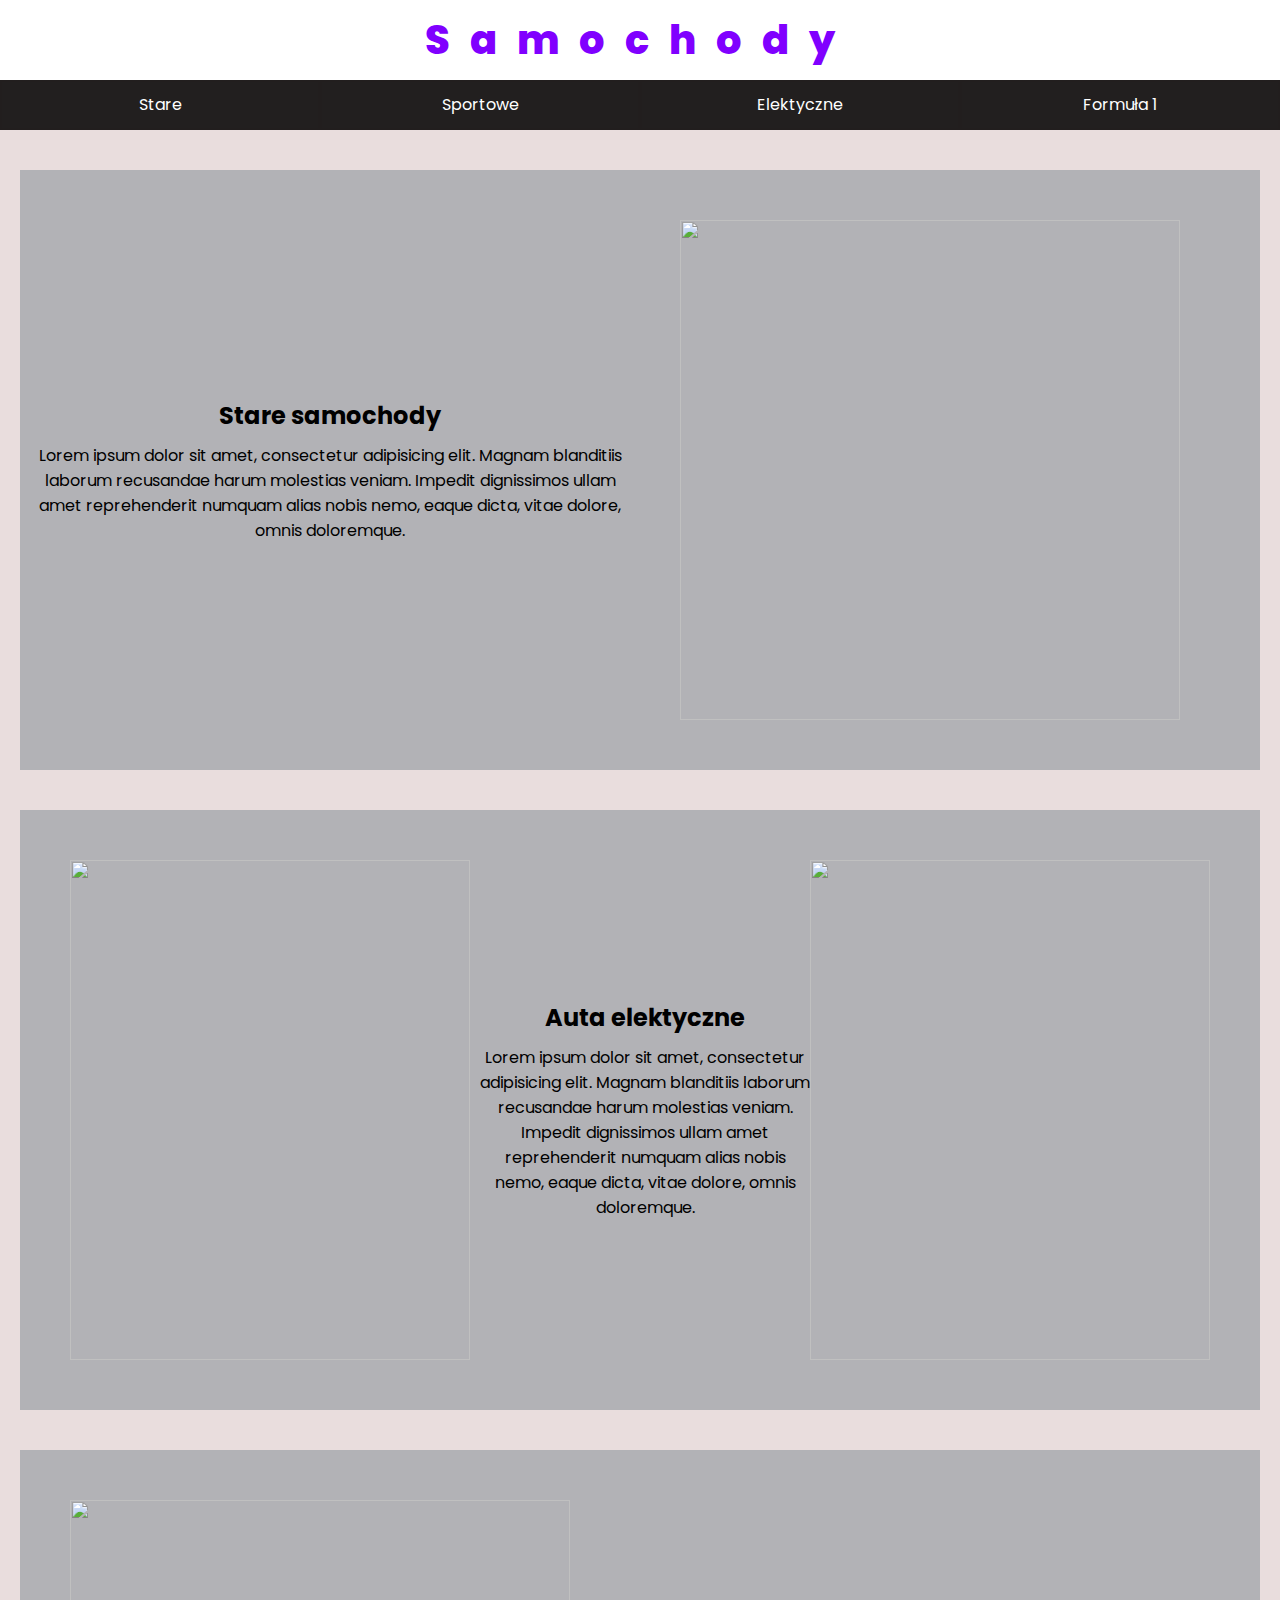
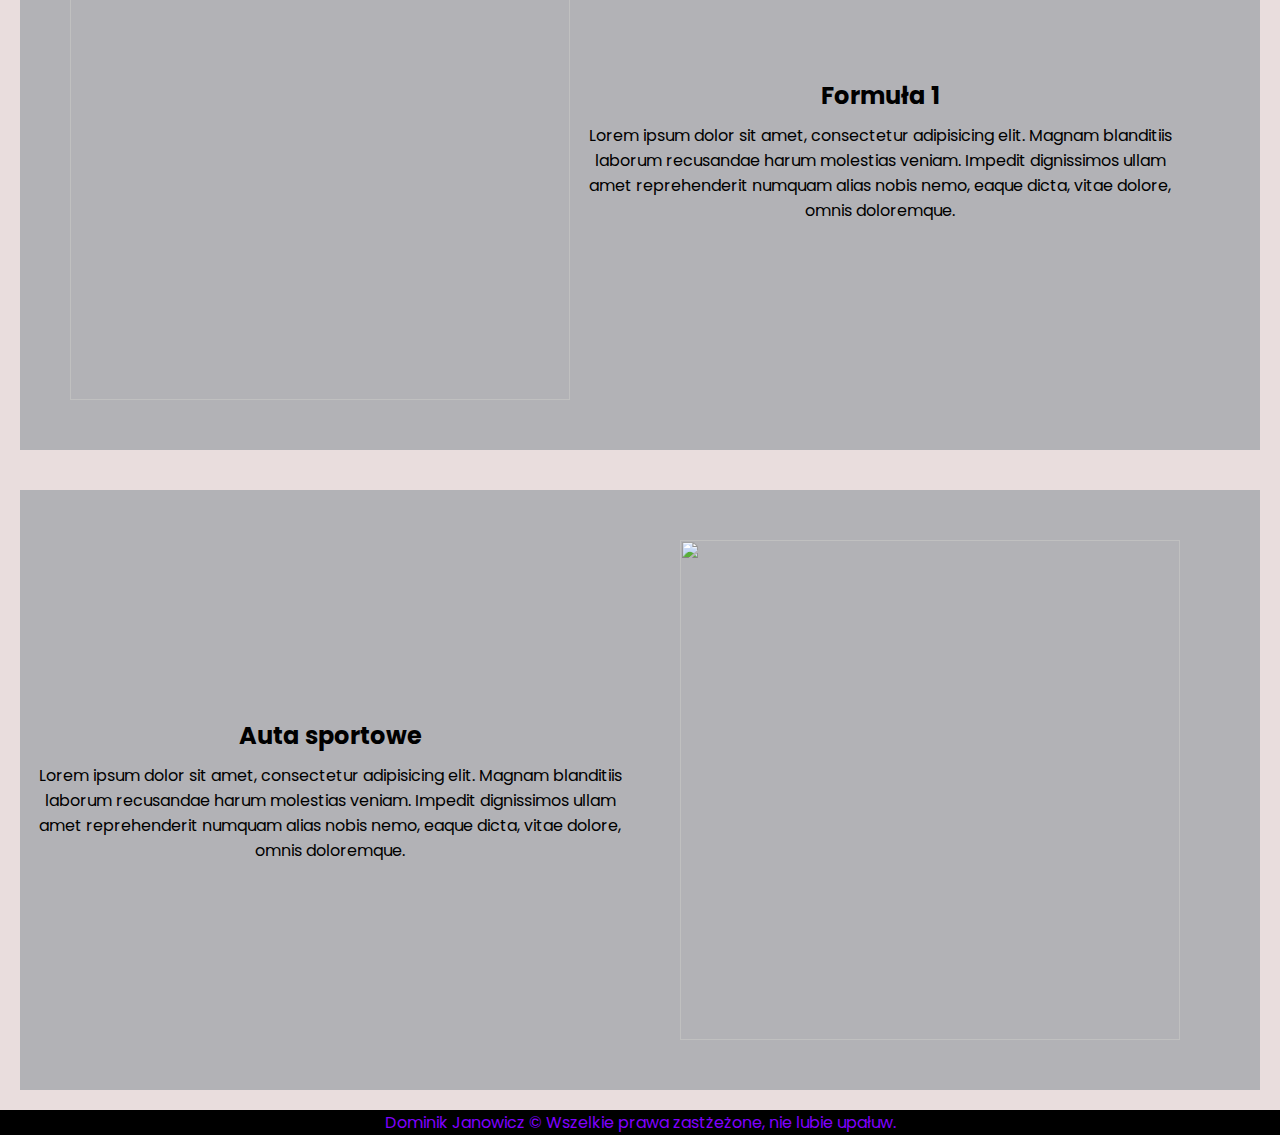
==== index.html @ 83e420d2 "Add files via upload" ====
<!DOCTYPE html>
<html lang="en">
<head>
  <meta charset="UTF-8">
  <meta name="viewport" content="width=device-width, initial-scale=1.0">
  <title>Document</title>
<link rel="stylesheet" href="style.css">

</head>
<body>
  <label>
    <input type="checkbox">
    <div class="toggle">
      <div class="top_line common"></div>
      <div class="middle_line common"></div>
      <div class="bottom_line common"></div>
    </div>
    <div class="slide">
<h1>MENU</h1>
<ul>
  <li><a href="cars/old.html">Stare</a></li>
  <li><a href="cars/fintess.html">Sportowe</a></li>
  <li><a href="cars/eletric.html">Elektryczne</a></li>
  <li><a href="cars/formula.html">Formuła 1</a></li>
  
</ul>

    </div>
  </label>

  <div class="topheader"><h2 id="header">Samochody</h2></div>
<div class="menu2">
<a href="cars/old.html"><div class="nav">Stare</div></a>
<a href="cars/fintess.html"><div class="nav">Sportowe</div></a>
<a href="cars/eletric.html"><div class="nav">Elektyczne</div></a>
<a href="cars/formula.html"><div class="nav">Formuła 1</div></a>
</div>

<div class="margin"></div>

<div class="container">
  <div class="title">
    <h2>Stare samochody</h2>
    <p>Lorem ipsum dolor sit amet, consectetur adipisicing elit. Magnam blanditiis laborum recusandae harum molestias veniam. Impedit dignissimos ullam amet reprehenderit numquam alias nobis nemo, eaque dicta, vitae dolore, omnis doloremque.</p>
  </div>
  <div class="img"><img src="https://images.pexels.com/photos/16989684/pexels-photo-16989684/free-photo-of-pojazd-klasyczny-retro-parking.jpeg?auto=compress&cs=tinysrgb&w=1260&h=750&dpr=1" alt="" width="500px" height="500px"></div>
</div>

<div class="margin"></div>

<div class="container">
  <div class="img2"><img src="https://images.pexels.com/photos/1592384/pexels-photo-1592384.jpeg?auto=compress&cs=tinysrgb&w=400" alt="" width="400px" height="500px"></div>
  <div class="title2">
  <h2>Auta elektyczne</h2>
    <p>Lorem ipsum dolor sit amet, consectetur adipisicing elit. Magnam blanditiis laborum recusandae harum molestias veniam. Impedit dignissimos ullam amet reprehenderit numquam alias nobis nemo, eaque dicta, vitae dolore, omnis doloremque.</p>
    </div>
    <div class="img3"><img src="c:\Users\Dominik\Desktop\www\cars\pexels-max-avans-5075065 (1).jpg" alt="" width="400px" height="500px"></div>

</div>

<div class="margin"></div>
<div class="container">
  <div class="img"><img src="c:\Users\Dominik\Desktop\www\cars\pexels-chris-peeters-12795.jpg" alt="" width="500px" height="500px"></div>
  
  <div class="title">
    <h2>Formuła 1</h2>
    <p>Lorem ipsum dolor sit amet, consectetur adipisicing elit. Magnam blanditiis laborum recusandae harum molestias veniam. Impedit dignissimos ullam amet reprehenderit numquam alias nobis nemo, eaque dicta, vitae dolore, omnis doloremque.</p>
  </div>
  </div>

<div class="margin"></div>
<div class="container">
  <div class="title">
    <h2>Auta sportowe</h2>
    <p>Lorem ipsum dolor sit amet, consectetur adipisicing elit. Magnam blanditiis laborum recusandae harum molestias veniam. Impedit dignissimos ullam amet reprehenderit numquam alias nobis nemo, eaque dicta, vitae dolore, omnis doloremque.</p>
  </div>
  <div class="img"><img src="c:\Users\Dominik\Desktop\www\cars\pexels-adrian-newell-7537128.jpg" alt="" width="500px" height="500px"></div>
</div>
<footer>
<div id="footer">
  Dominik Janowicz &copy; Wszelkie prawa zastżeżone, nie lubie upałuw.
  </div>
  </footer>


  
 



</body>
</html>
---- style.css ----
@import url('https://fonts.googleapis.com/css2?family=Poppins:ital,wght@0,100;0,200;0,300;0,400;0,500;0,600;0,700;0,800;0,900;1,100;1,200;1,300;1,400;1,500;1,600;1,700;1,800;1,900&display=swap');

* {
margin:0 ;
padding:0;
box-sizing: border-box;
font-family: "Poppins", sans-serif;
}

body{

background-color: rgb(233, 221, 221);
width: 1280px !important;
}
.slide{

height: 100%;
width: 180px;
position:fixed;
background-color: #fff;
transition: 0.5s ease;
transform: translateX(-180px);
}

h1{

color:#8000ff;
font-weight: 800;
text-align: right;
padding: 10px 30px;
pointer-events: none;
}
ul li{

list-style-type:none;
margin-left:10px;

}

ul li a {

    color:#8000ff;
    font-weight: 500;
    padding:5px 0;
    display:block;
    text-decoration: none;
    transition: 0.2s ease-out;

}
ul li:hover a {

color:#fff;
background-color:#8000ff ;

}

input {

display:none;
visibility: hidden;
-webkit-appearance: none;

}
.toggle{

position: fixed;
height:30px;
width: 30px;
z-index: 1;
background-color: #fff;
cursor:pointer;
border-radius:2px;
top:20px;
left:15px;
box-shadow: 0 0 10px rgb(66, 64, 64);
}
.toggle .common{

position:absolute;
height:2px;
width: 20px;
background-color:#8000ff; 
border-radius:50px;
transition: 0.3s ease;
}

.toggle .top_line{

top:30%;
left:15%;
transform: translate(-50% -50%);
}
.toggle .middle_line{

    top:50%;
    left:15%;
    transform: translate(-50% -50%);
    }
    .toggle .bottom_line{

        top:70%;
        left:15%;
        transform: translate(-50% -50%);
        }
input:checked ~ .toggle .top_line{

left:2px;
top:14px;
width:25px;
transform: rotate(45deg);

}     
input:checked ~ .toggle .bottom_line{

    left:2px;
    top:14px;
    width:25px;
    transform: rotate(-45deg);
    
     }  
     input:checked ~ .toggle .middle_line{

       opacity: 0;
    transform: translateX(20px);
     }
input:checked ~ .slide{

transform: translateX(0);
box-shadow: 0 0 15px rgba(0,0,0,0.5);
}
































#header {

    color:#8000ff;
    font-weight: 800;
    text-align: center;
   padding: 10px;
    pointer-events: none;
    letter-spacing:20px;
    font-size:40px;
    
    }
.topheader{

    background-color: white;
 
}

.menu2{
    background-color: rgb(34, 31, 31);
display: flex;
position: sticky;

top:0;

}
.menu2 a {
    
    text-decoration: none;
    color:#fff
    }


.nav{
    
    
    
width: 320px;
text-align: center;
height: 50px;
align-items: center;
justify-content: center;
border: 2px solid rgb(34, 30, 30) ;
padding: 10px;

}


.nav:hover{

    background-color:#8000ff;
cursor: pointer;
}
.margin{

margin-top: 40px;


}

.container{

display: flex;
background-color: #b2b2b6;
width:1240px;
height: 600px;

margin:20px;
}

.title{

margin-left:10px;
display: flex;
flex-direction: column;
align-items: center;
justify-content: center;
width: 600px;
height: 600px;
text-align: center;
}

.title > h2 {

margin-bottom:10px;

}

.img{


display: flex;
justify-content: center;
align-items: center;
margin-left:50px;

}
.title2{

    margin-left:10px;
    display: flex;
    flex-direction: column;
    align-items: center;
    justify-content: center;
    width: 400px;
    height: 600px;
    text-align: center;
    }

    .title2 > h2 {

        margin-bottom:10px;
        
        }

        .img2{


            display: flex;
            justify-content: center;
            align-items: center;
            margin-left:50px;
            
            }
            .img3{


                display: flex;
                justify-content: center;
                align-items: center;
                margin-right:50px;
                
                }

#footer{

text-align: center;
color: #8000ff;
background: black ;
}

















@media (min-width:320px) {
.toggle{
    display: none;

}
}

@media (max-width:320px) {
    .toggle{
  
        top:0px;
    left:5px;
    }
    #header{

      
        font-size:20px;
      padding:0;
      letter-spacing: 0;
     
      
}
.topheader{

width: 320px;

}
.menu2{

display:none;
background: red;
}
.container{

    width: 320px;
    margin:0;
    padding:0;
    display:flex;
    flex-direction:column;
    height: 900px;
    justify-content:center;
    align-items:center;
}
.title{
    overflow-wrap:break-word;
    width: 320px;
    height: 300px;
    padding:0;
    margin-bottom: 0px;
    margin-left:0px;
}
.title2{
    overflow-wrap:break-word;
padding:0;

    width: 320px;
    height: 300px;
    margin-left:0px;
}
.img{
   
    margin-left:0;
    margin-top:0px;
}
.img2{
   
    margin-left:0
}
.img3{
   
    margin-right:0
}
img{

width: 250px;
height:300px;
display: flex;
justify-content: center;
align-items: center;
}
#footer{

width: 320px;

}
body{

width: 320px !important;

}

}
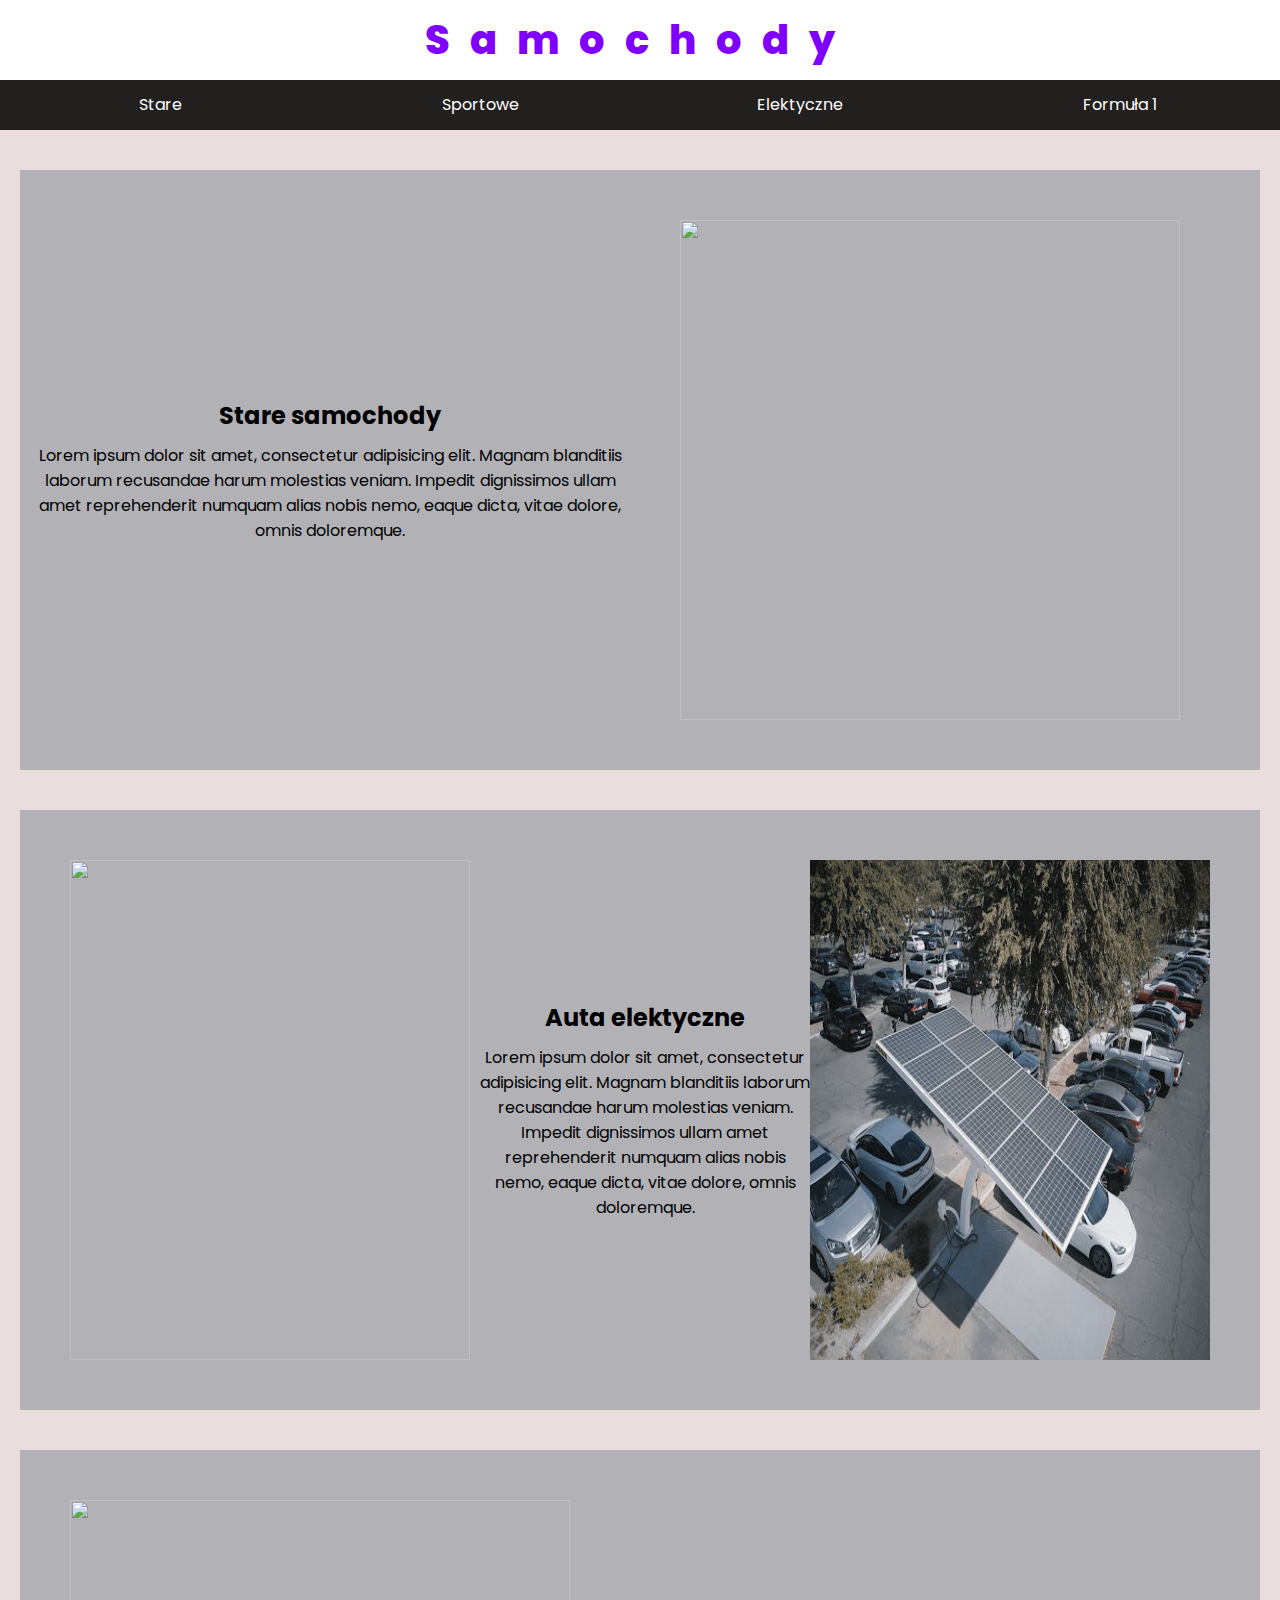
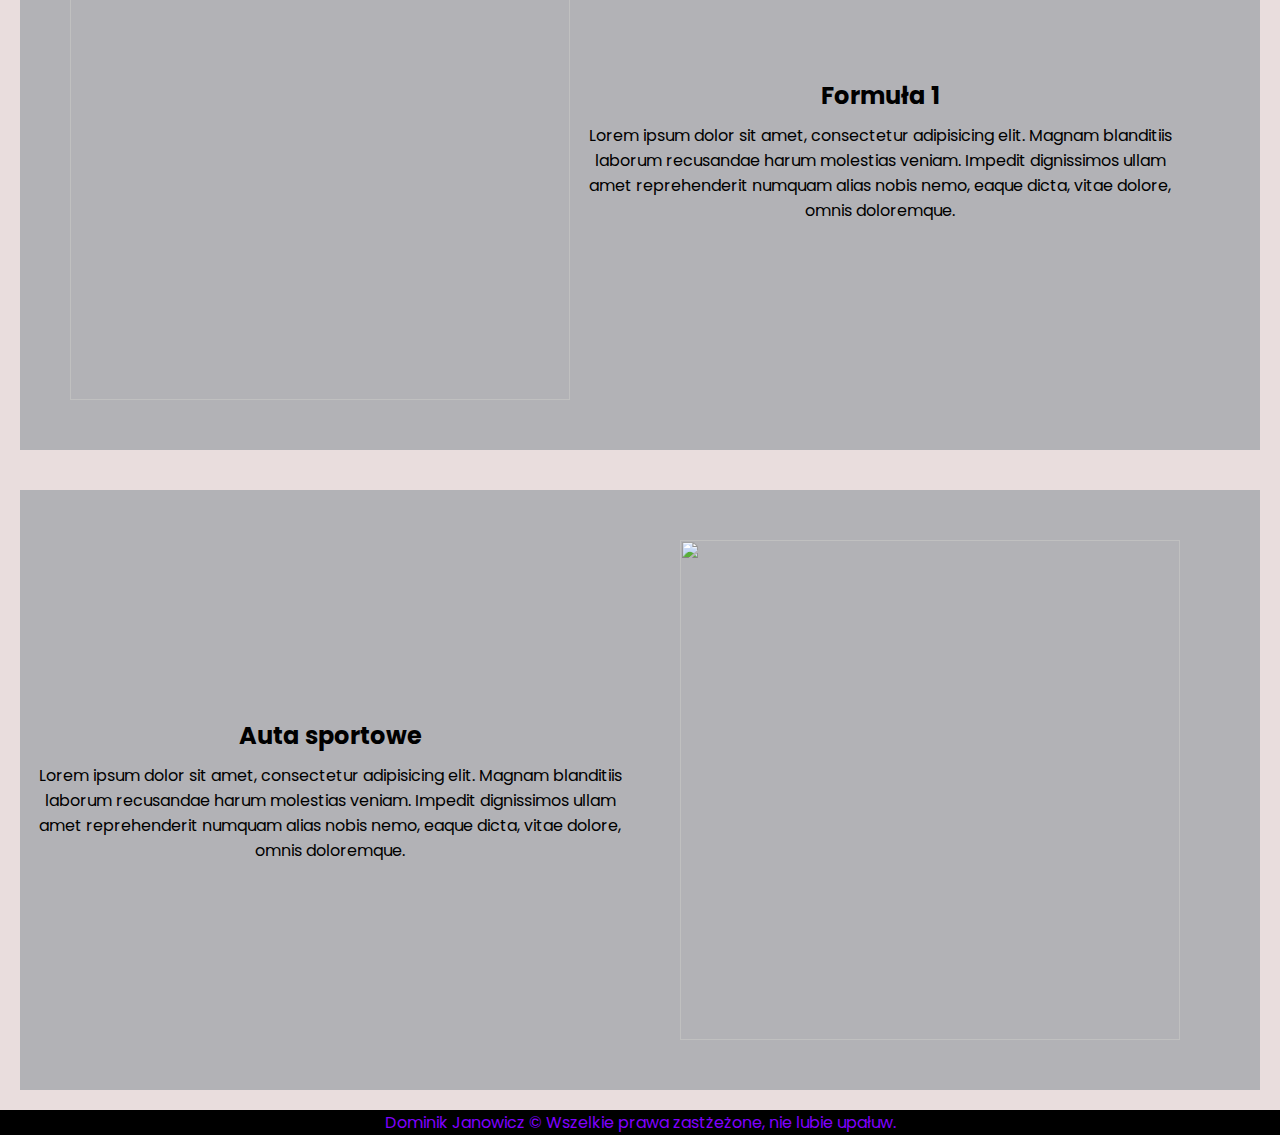
==== commit 0e8bb957: "Update index.html" ====
--- a/index.html
+++ b/index.html
@@ -18,10 +18,10 @@
     <div class="slide">
 <h1>MENU</h1>
 <ul>
-  <li><a href="cars/old.html">Stare</a></li>
-  <li><a href="cars/fintess.html">Sportowe</a></li>
-  <li><a href="cars/eletric.html">Elektryczne</a></li>
-  <li><a href="cars/formula.html">Formuła 1</a></li>
+  <li><a href="old.html">Stare</a></li>
+  <li><a href="fintess.html">Sportowe</a></li>
+  <li><a href="eletric.html">Elektryczne</a></li>
+  <li><a href="formula.html">Formuła 1</a></li>
   
 </ul>
 
@@ -30,10 +30,10 @@
 
   <div class="topheader"><h2 id="header">Samochody</h2></div>
 <div class="menu2">
-<a href="cars/old.html"><div class="nav">Stare</div></a>
-<a href="cars/fintess.html"><div class="nav">Sportowe</div></a>
-<a href="cars/eletric.html"><div class="nav">Elektyczne</div></a>
-<a href="cars/formula.html"><div class="nav">Formuła 1</div></a>
+<a href="old.html"><div class="nav">Stare</div></a>
+<a href="fintess.html"><div class="nav">Sportowe</div></a>
+<a href="eletric.html"><div class="nav">Elektyczne</div></a>
+<a href="formula.html"><div class="nav">Formuła 1</div></a>
 </div>
 
 <div class="margin"></div>
@@ -54,13 +54,13 @@
   <h2>Auta elektyczne</h2>
     <p>Lorem ipsum dolor sit amet, consectetur adipisicing elit. Magnam blanditiis laborum recusandae harum molestias veniam. Impedit dignissimos ullam amet reprehenderit numquam alias nobis nemo, eaque dicta, vitae dolore, omnis doloremque.</p>
     </div>
-    <div class="img3"><img src="c:\Users\Dominik\Desktop\www\cars\pexels-max-avans-5075065 (1).jpg" alt="" width="400px" height="500px"></div>
+    <div class="img3"><img src="obraz01.jpg" alt="" width="400px" height="500px"></div>
 
 </div>
 
 <div class="margin"></div>
 <div class="container">
-  <div class="img"><img src="c:\Users\Dominik\Desktop\www\cars\pexels-chris-peeters-12795.jpg" alt="" width="500px" height="500px"></div>
+  <div class="img"><img src="c:\Users\Dominik\Desktop\www\pexels-chris-peeters-12795.jpg" alt="" width="500px" height="500px"></div>
   
   <div class="title">
     <h2>Formuła 1</h2>
@@ -74,7 +74,7 @@
     <h2>Auta sportowe</h2>
     <p>Lorem ipsum dolor sit amet, consectetur adipisicing elit. Magnam blanditiis laborum recusandae harum molestias veniam. Impedit dignissimos ullam amet reprehenderit numquam alias nobis nemo, eaque dicta, vitae dolore, omnis doloremque.</p>
   </div>
-  <div class="img"><img src="c:\Users\Dominik\Desktop\www\cars\pexels-adrian-newell-7537128.jpg" alt="" width="500px" height="500px"></div>
+  <div class="img"><img src="c:\Users\Dominik\Desktop\www\pexels-adrian-newell-7537128.jpg" alt="" width="500px" height="500px"></div>
 </div>
 <footer>
 <div id="footer">
@@ -89,4 +89,4 @@
 
 
 </body>
-</html>+</html>
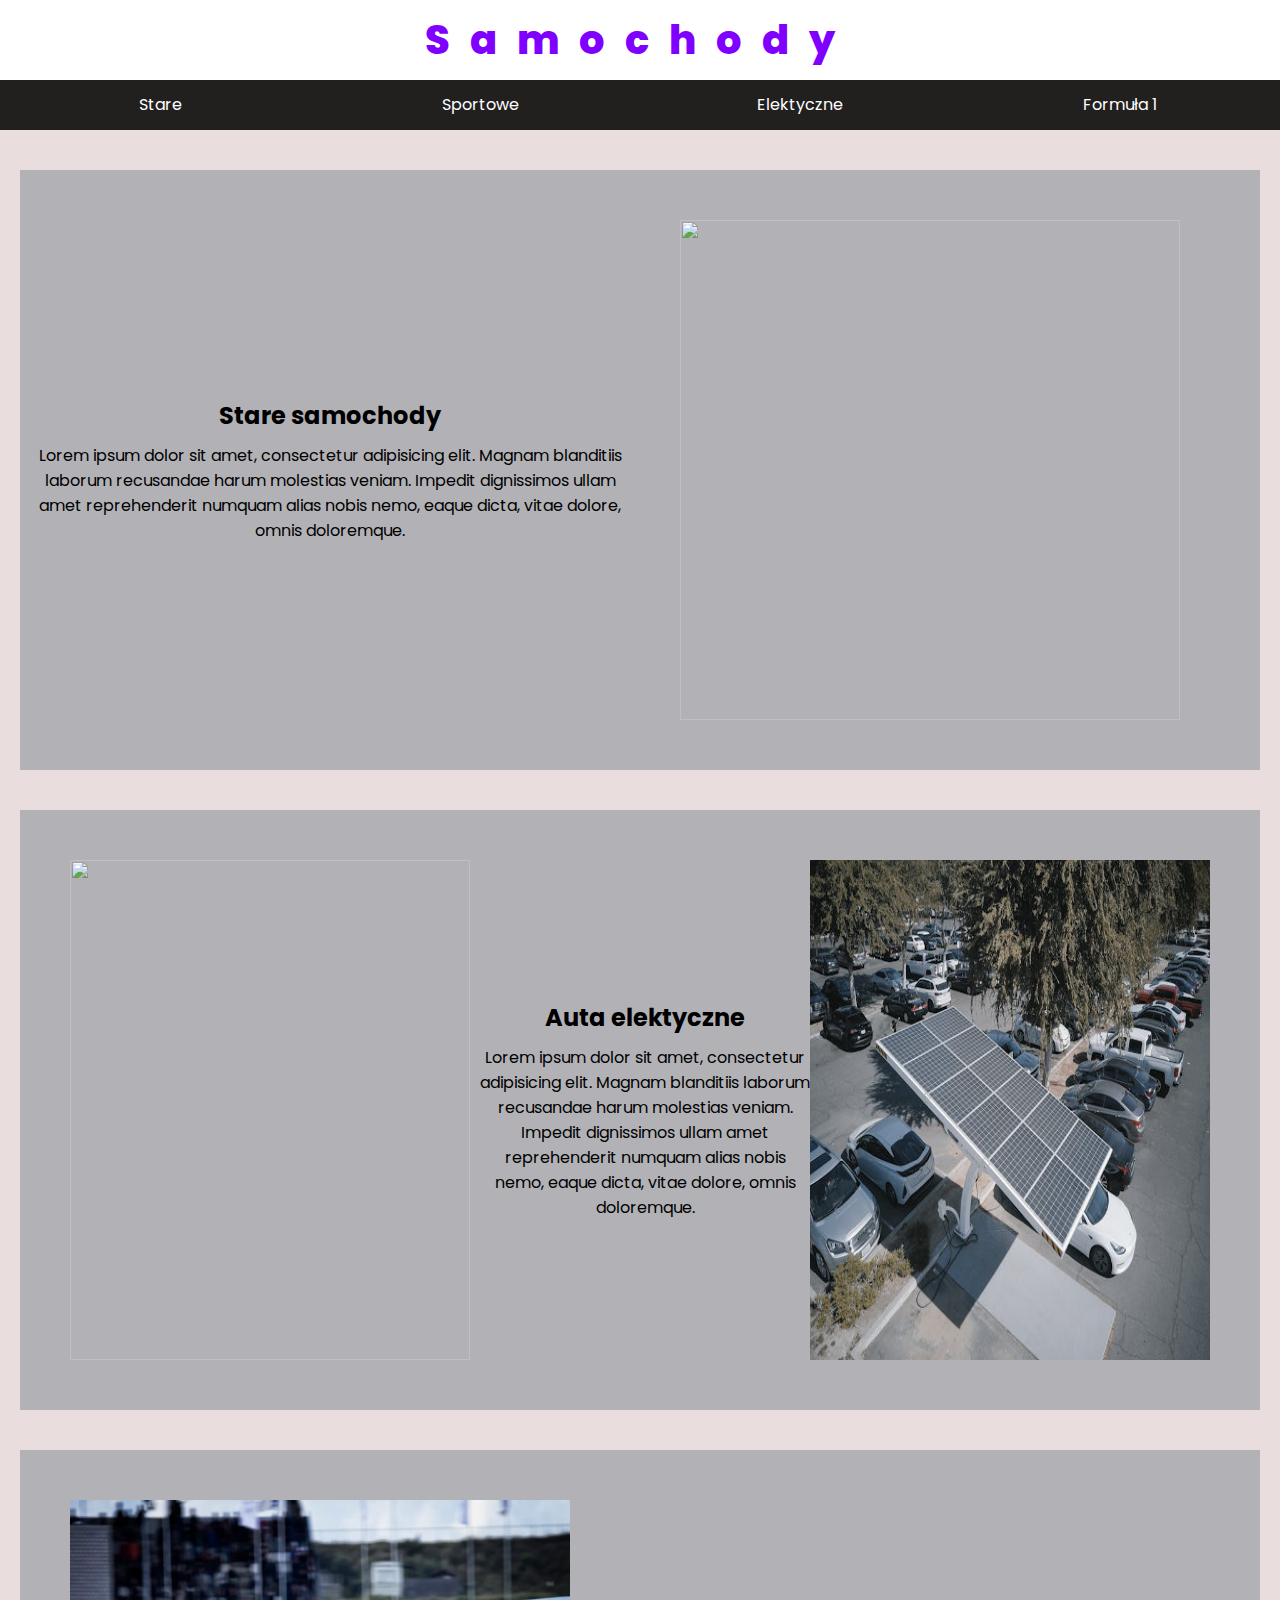
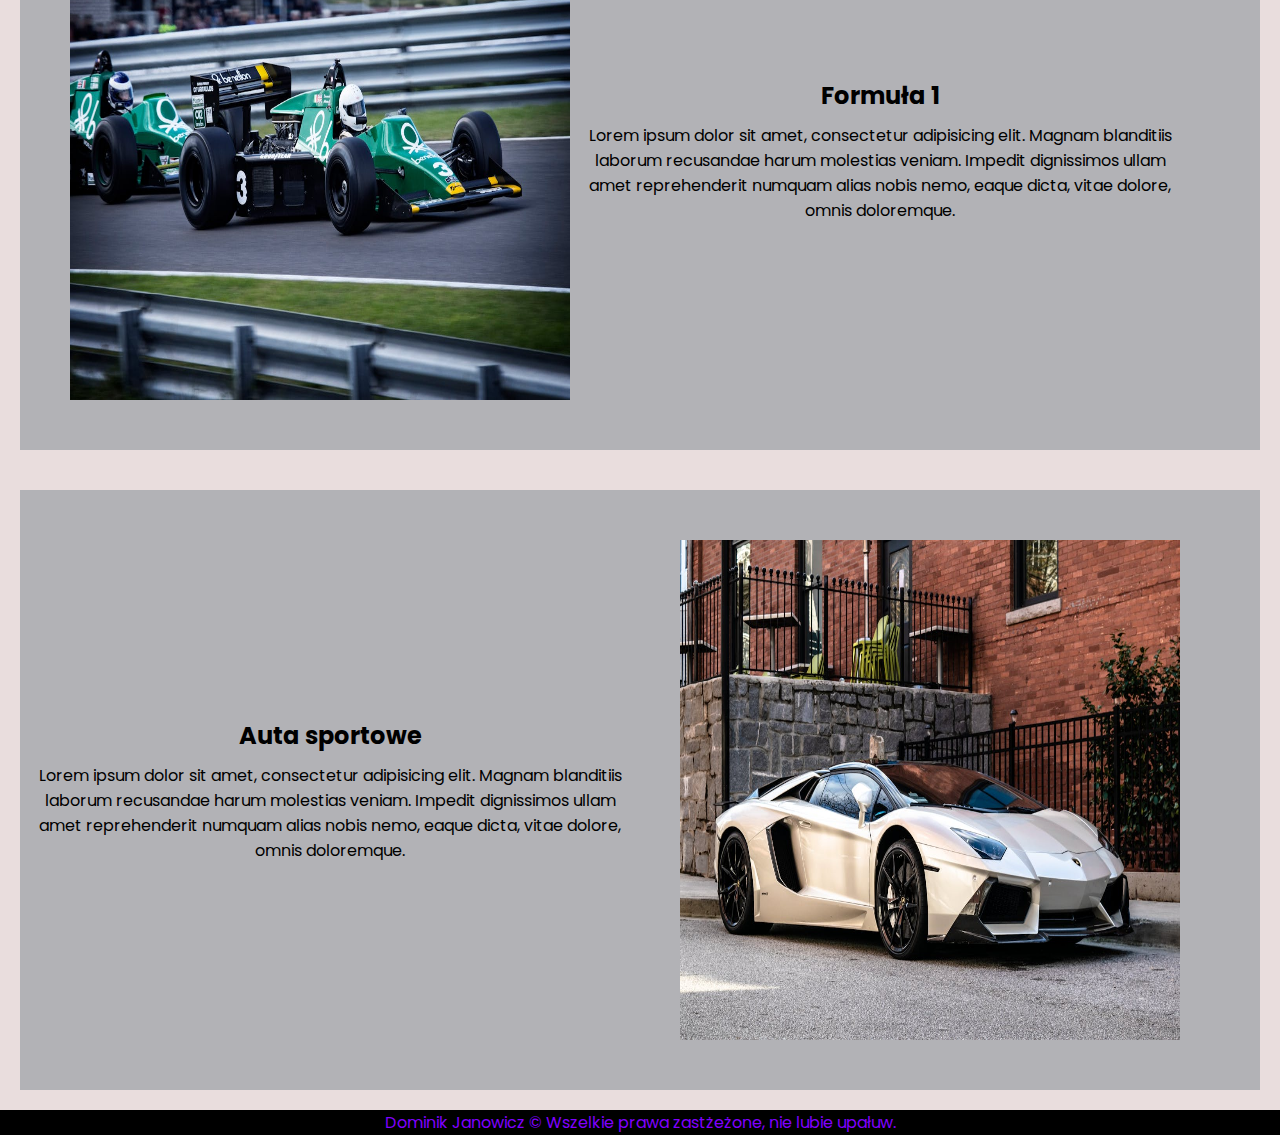
==== commit 5a7fa481: "Add files via upload" ====
--- a/index.html
+++ b/index.html
@@ -60,7 +60,7 @@
 
 <div class="margin"></div>
 <div class="container">
-  <div class="img"><img src="c:\Users\Dominik\Desktop\www\pexels-chris-peeters-12795.jpg" alt="" width="500px" height="500px"></div>
+  <div class="img"><img src="pexels-chris-peeters-12795.jpg" alt="" width="500px" height="500px"></div>
   
   <div class="title">
     <h2>Formuła 1</h2>
@@ -74,7 +74,7 @@
     <h2>Auta sportowe</h2>
     <p>Lorem ipsum dolor sit amet, consectetur adipisicing elit. Magnam blanditiis laborum recusandae harum molestias veniam. Impedit dignissimos ullam amet reprehenderit numquam alias nobis nemo, eaque dicta, vitae dolore, omnis doloremque.</p>
   </div>
-  <div class="img"><img src="c:\Users\Dominik\Desktop\www\pexels-adrian-newell-7537128.jpg" alt="" width="500px" height="500px"></div>
+  <div class="img"><img src="pexels-broderick-armbrister-6462662.jpg" alt="" width="500px" height="500px"></div>
 </div>
 <footer>
 <div id="footer">
@@ -89,4 +89,4 @@
 
 
 </body>
-</html>
+</html>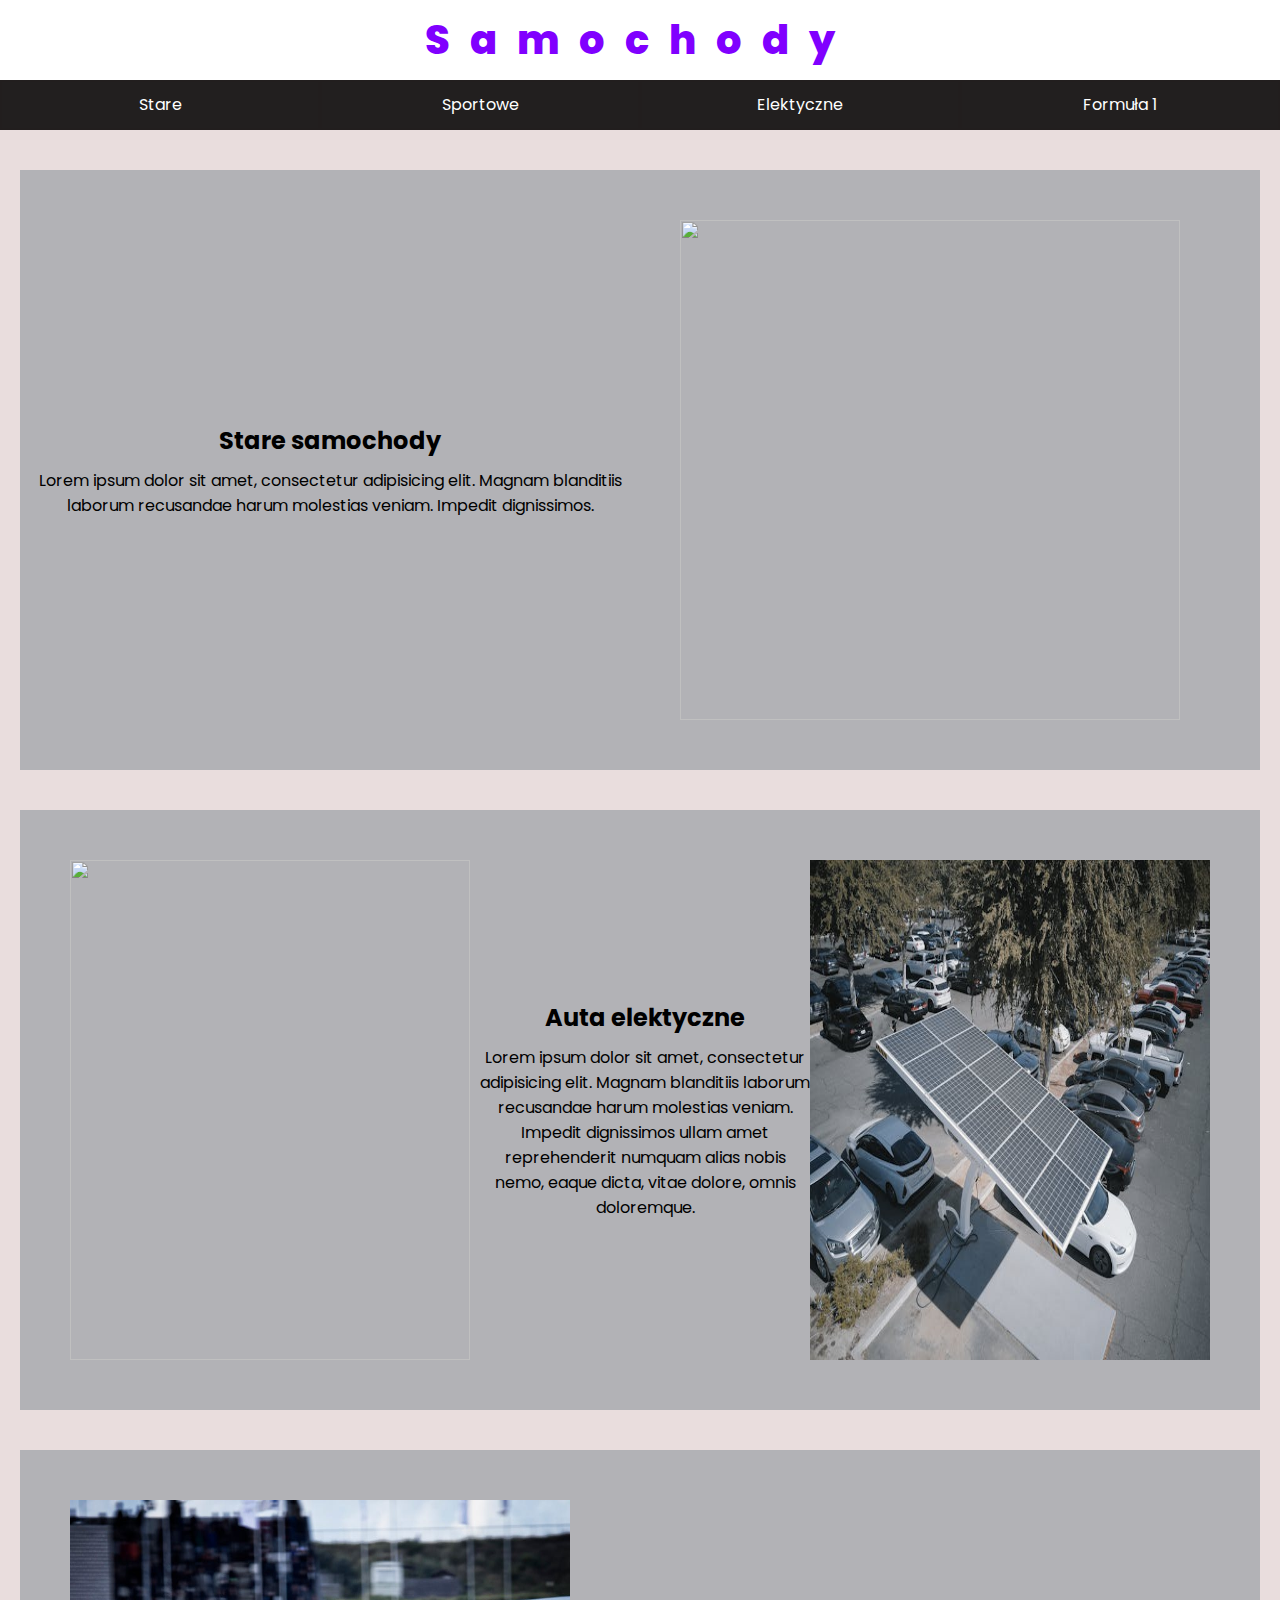
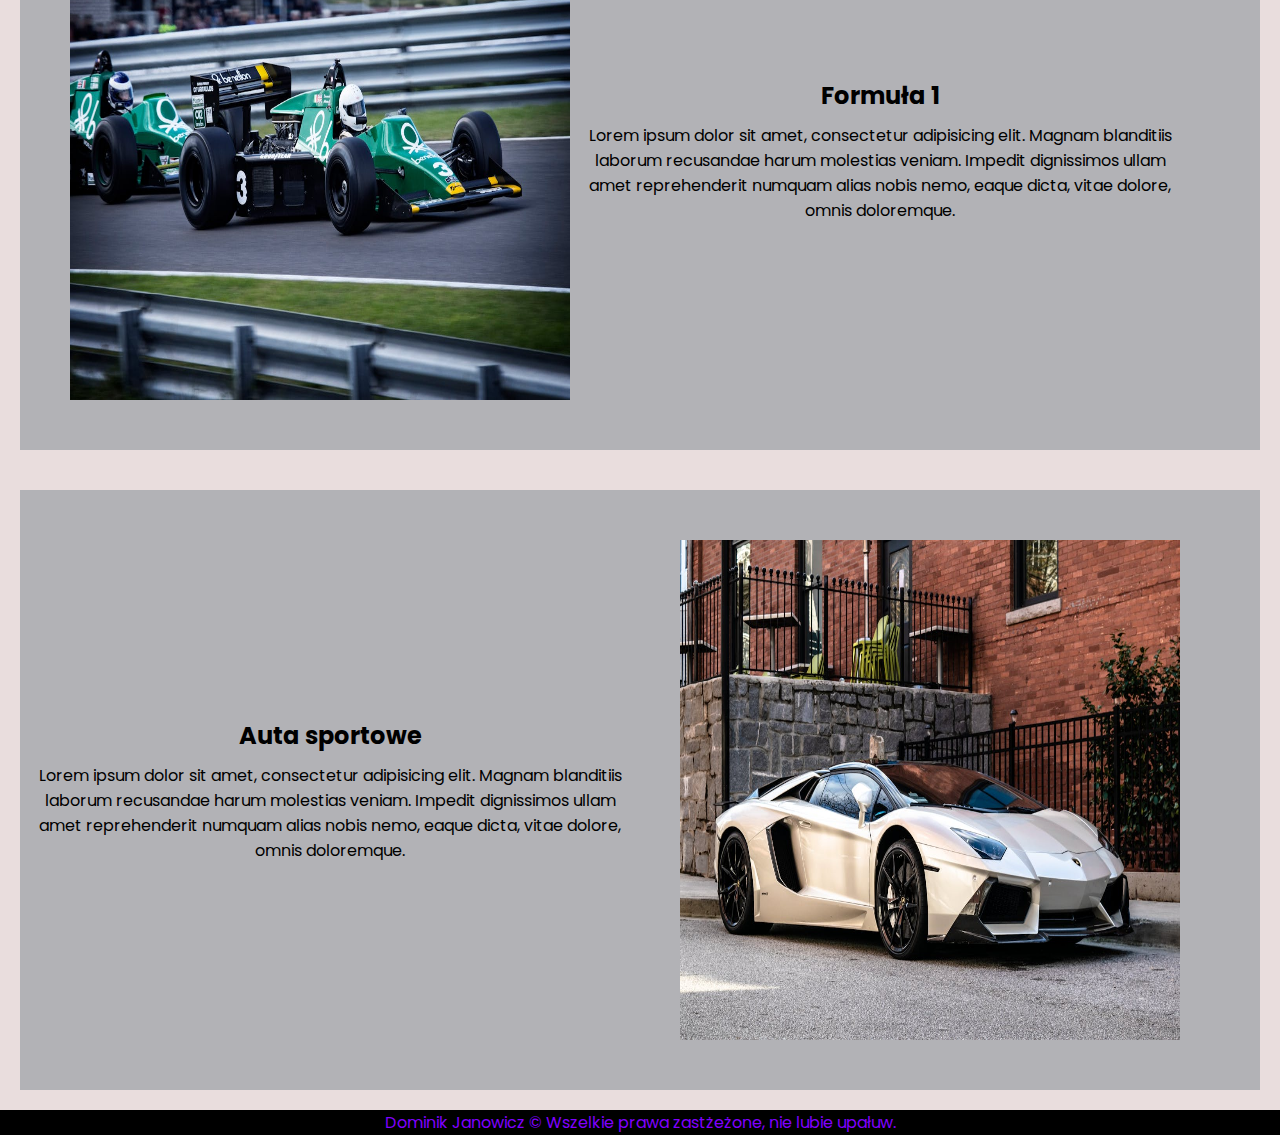
==== commit e19f5ce5: "Add files via upload" ====
--- a/index.html
+++ b/index.html
@@ -41,7 +41,7 @@
 <div class="container">
   <div class="title">
     <h2>Stare samochody</h2>
-    <p>Lorem ipsum dolor sit amet, consectetur adipisicing elit. Magnam blanditiis laborum recusandae harum molestias veniam. Impedit dignissimos ullam amet reprehenderit numquam alias nobis nemo, eaque dicta, vitae dolore, omnis doloremque.</p>
+    <p>Lorem ipsum dolor sit amet, consectetur adipisicing elit. Magnam blanditiis laborum recusandae harum molestias veniam. Impedit dignissimos.</p>
   </div>
   <div class="img"><img src="https://images.pexels.com/photos/16989684/pexels-photo-16989684/free-photo-of-pojazd-klasyczny-retro-parking.jpeg?auto=compress&cs=tinysrgb&w=1260&h=750&dpr=1" alt="" width="500px" height="500px"></div>
 </div>
--- a/style.css
+++ b/style.css
@@ -316,14 +316,14 @@
 
 
 
-@media (min-width:320px) {
+@media (min-width:220px) {
 .toggle{
     display: none;
 
 }
 }
 
-@media (max-width:320px) {
+@media (max-width:220px) {
     .toggle{
   
         top:0px;
@@ -340,7 +340,7 @@
 }
 .topheader{
 
-width: 320px;
+width: 200px;
 
 }
 .menu2{
@@ -350,7 +350,7 @@
 }
 .container{
 
-    width: 320px;
+    width: 200px;
     margin:0;
     padding:0;
     display:flex;
@@ -361,7 +361,7 @@
 }
 .title{
     overflow-wrap:break-word;
-    width: 320px;
+    width: 200px;
     height: 300px;
     padding:0;
     margin-bottom: 0px;
@@ -371,7 +371,7 @@
     overflow-wrap:break-word;
 padding:0;
 
-    width: 320px;
+    width: 200px;
     height: 300px;
     margin-left:0px;
 }
@@ -390,26 +390,26 @@
 }
 img{
 
-width: 250px;
-height:300px;
+width: 200px;
+height:260px;
 display: flex;
 justify-content: center;
 align-items: center;
 }
 #footer{
 
-width: 320px;
+width: 200px;
 
 }
 body{
 
-width: 320px !important;
-
-}
-
-}
-
-
-
-
-
+width: 220px !important;
+
+}
+
+}
+
+
+
+
+
